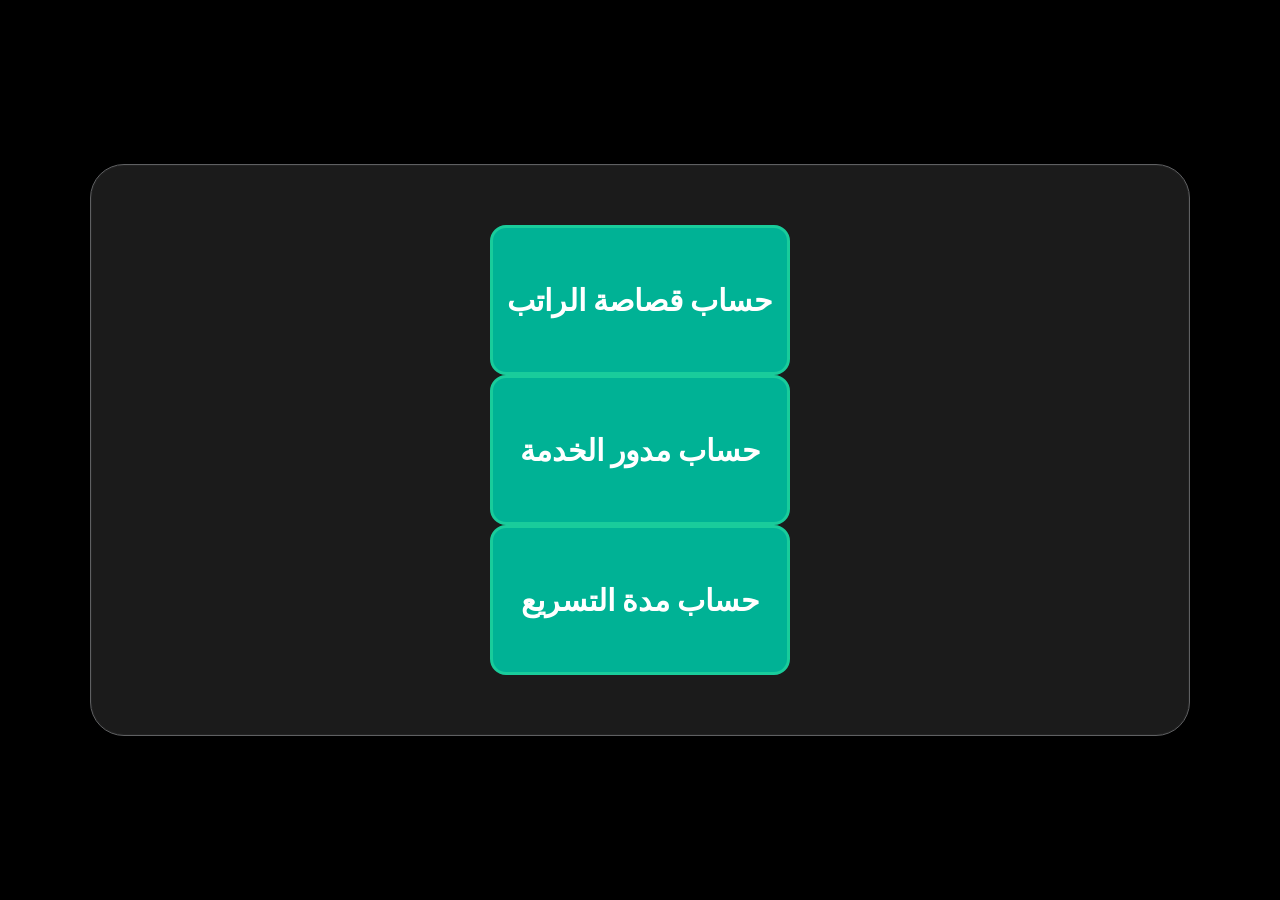
==== index.html @ 85a3f272 "Update index.html" ====
<!doctype html>
<html lang="ar" dir="rtl">
<head>
 <meta charset="UTF-8" />
  <meta name="viewport" content="width=device-width, initial-scale=1.0" />
  <title>حساب النتائج</title>
   <link rel="preconnect" href="https://fonts.googleapis.com">
   <link rel="preconnect" href="https://fonts.gstatic.com" crossorigin>
   <link href="https://fonts.googleapis.com/css2?family=Alan+Sans:wght@300..900&display=swap" rel="stylesheet">
  
  <style>
  
.alan-sans-<uniquifier> {
  font-family: "Alan Sans", sans-serif;
  font-optical-sizing: auto;
  font-weight: <weight>;
  font-style: normal;
}
    * { box-sizing: border-box;
      font-family: "Alan Sans", sans-serif;
      font-optical-sizing: auto;
      font-weight: <weight>;
      font-style: normal;
    }

    body {
      margin: 0;
      min-height: 100vh;
      background: #000;
      display: grid;
      place-items: center;
      padding: 18px;
    }

    .card {
      width: min(1100px, 100%);
      min-height: 420px;
      background: #1b1b1b;
      border: 1px solid #5F6062;
      border-radius: 34px;
      display: grid;
      place-items: center;
      padding: 60px 24px;
      box-shadow: inset 0 0 0 1px rgba(255,255,255,0.03);
    }

    button {
      display: grid;
      place-items: center;
      width: min(300px, 80%);
      height: 150px;
      border: 3px solid #19CC9b;
      border-radius: 16px;
      background: #00B295;
      color: #fff;
      font-size: clamp(16px, 3vw, 30px);
      font-weight: 600;
      cursor: pointer;
      outline: none;
      -webkit-tap-highlight-color: transparent;
      transition: transform .15s ease, filter .15s ease;
    }

    button:hover { filter: brightness(1.05); }
    button:active { transform: translateY(2px) scale(.99); }
    button:focus { outline: none; box-shadow: none; }

    @media (max-width: 520px) {
      .card { border-radius: 26px; }
      button { width: min(260px, 85%); height: 50px; }
    }
  </style>
</head>
<body>
  <section class="card" aria-label="زر الحساب">
    <button id="calcBtn" type="button">حساب قصاصة الراتب</button>
    <button id="calcBtn2" type="button">حساب مدور الخدمة</button>
    <button id="calcBtn3" type="button">حساب مدة التسريع</button>
 
  </section>
    <script>
    document.getElementById('calcBtn').addEventListener('click', () => {
      window.location.href = 'https://srccom.github.io/s';
    });
  document.getElementById('calcBtn2').addEventListener('click', () => {
      window.location.href = 'https://srccom.github.io/r';
    });
  document.getElementById('calcBtn3').addEventListener('click', () => {
      window.location.href = 'https://srccom.github.io/c';
    });
  
  </script>
</body>
</html>
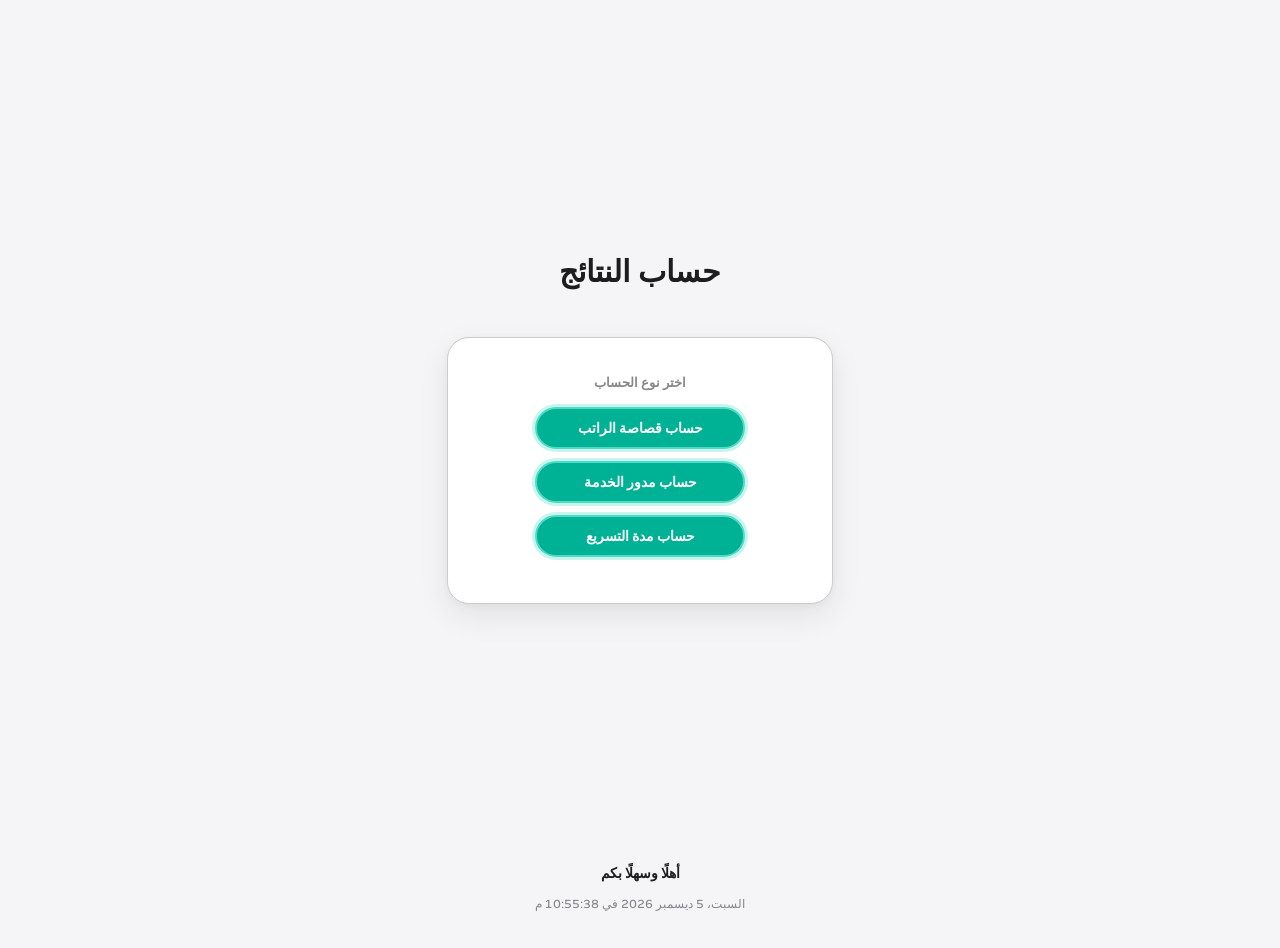
==== commit 98b01fa8: "Update index.html" ====
--- a/index.html
+++ b/index.html
@@ -1,96 +1,35 @@
 <!doctype html>
 <html lang="ar" dir="rtl">
 <head>
- <meta charset="UTF-8" />
-  <meta name="viewport" content="width=device-width, initial-scale=1.0" />
+  <meta charset="UTF-8" />
+  <meta name="viewport" content="width=device-width, initial-scale=1, viewport-fit=cover" />
   <title>حساب النتائج</title>
-   <link rel="preconnect" href="https://fonts.googleapis.com">
-   <link rel="preconnect" href="https://fonts.gstatic.com" crossorigin>
-   <link href="https://fonts.googleapis.com/css2?family=Alan+Sans:wght@300..900&display=swap" rel="stylesheet">
-  
-  <style>
-  
-.alan-sans-<uniquifier> {
-  font-family: "Alan Sans", sans-serif;
-  font-optical-sizing: auto;
-  font-weight: <weight>;
-  font-style: normal;
-}
-    * { box-sizing: border-box;
-      font-family: "Alan Sans", sans-serif;
-      font-optical-sizing: auto;
-      font-weight: <weight>;
-      font-style: normal;
-    }
+  <link rel="preconnect" href="https://fonts.googleapis.com">
+  <link rel="preconnect" href="https://fonts.gstatic.com" crossorigin>
+  <link href="https://fonts.googleapis.com/css2?family=Alan+Sans:wght@400;600;700&display=swap" rel="stylesheet">
 
-    body {
-      margin: 0;
-      min-height: 100vh;
-      background: #000;
-      display: grid;
-      place-items: center;
-      padding: 18px;
-    }
+ 
+</head>
+<link rel="stylesheet" href="https://srccom.github.io/index.css">
 
-    .card {
-      width: min(1100px, 100%);
-      min-height: 420px;
-      background: #1b1b1b;
-      border: 1px solid #5F6062;
-      border-radius: 34px;
-      display: grid;
-      place-items: center;
-      padding: 60px 24px;
-      box-shadow: inset 0 0 0 1px rgba(255,255,255,0.03);
-    }
+<body>
+  <main>
+  <h1>حساب النتائج</h1>
 
-    button {
-      display: grid;
-      place-items: center;
-      width: min(300px, 80%);
-      height: 150px;
-      border: 3px solid #19CC9b;
-      border-radius: 16px;
-      background: #00B295;
-      color: #fff;
-      font-size: clamp(16px, 3vw, 30px);
-      font-weight: 600;
-      cursor: pointer;
-      outline: none;
-      -webkit-tap-highlight-color: transparent;
-      transition: transform .15s ease, filter .15s ease;
-    }
+  <section class="card" aria-label="أزرار الحساب">
+    <h2>اختر نوع الحساب</h2>
+    <div class="btn-col">
+      <button id="calcBtn" class="btn" type="button">حساب قصاصة الراتب</button>
+      <button id="calcBtn2" class="btn" type="button">حساب مدور الخدمة</button>
+      <button id="calcBtn3" class="btn" type="button">حساب مدة التسريع</button>
+    </div>
+  </section>
+  </main>
 
-    button:hover { filter: brightness(1.05); }
-    button:active { transform: translateY(2px) scale(.99); }
-    button:focus { outline: none; box-shadow: none; }
-
-    @media (max-width: 520px) {
-      .card { border-radius: 26px; }
-      button { width: min(260px, 85%); height: 50px; }
-    }
-  </style>
-</head>
-<body>
-  <section class="card" aria-label="زر الحساب">
-    <button id="calcBtn" type="button">حساب قصاصة الراتب</button>
-    <button id="calcBtn2" type="button">حساب مدور الخدمة</button>
-    <button id="calcBtn3" type="button">حساب مدة التسريع</button>
- 
-  </section>
-    <script>
-    document.getElementById('calcBtn').addEventListener('click', () => {
-      window.location.href = 'https://srccom.github.io/s';
-    });
-  document.getElementById('calcBtn2').addEventListener('click', () => {
-      window.location.href = 'https://srccom.github.io/r';
-    });
-  document.getElementById('calcBtn3').addEventListener('click', () => {
-      window.location.href = 'https://srccom.github.io/c';
-    });
-  
-  </script>
+  <footer>
+    <p class="welcome">أهلًا وسهلًا بكم</p>
+    <p class="clock" id="clock" dir="rtl"></p>
+  </footer>
+<script src="https://srccom.github.io/index.js"></script>
 </body>
 </html>
-
-  
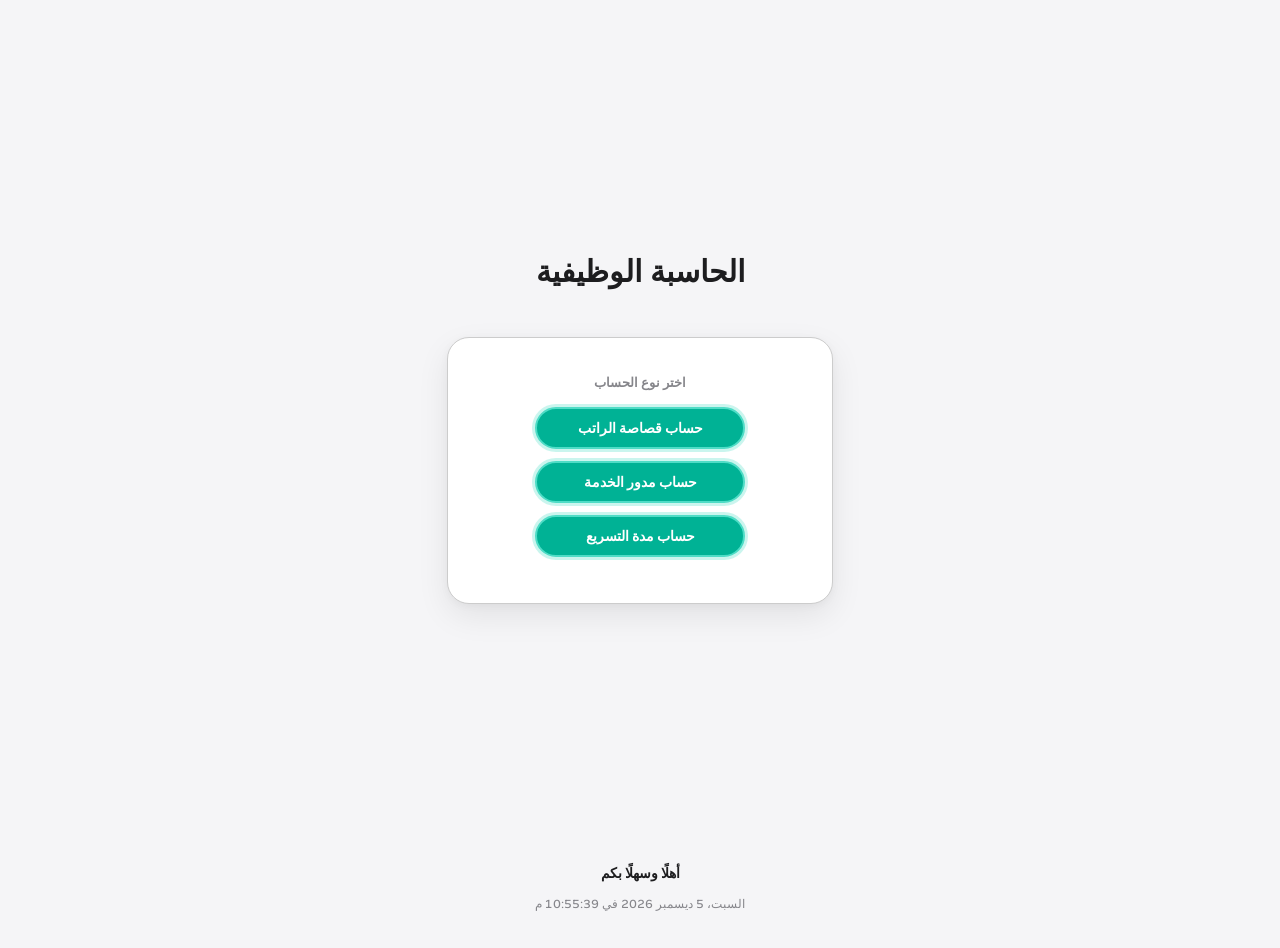
==== commit f786067d: "Update index.html" ====
--- a/index.html
+++ b/index.html
@@ -3,7 +3,7 @@
 <head>
   <meta charset="UTF-8" />
   <meta name="viewport" content="width=device-width, initial-scale=1, viewport-fit=cover" />
-  <title>حساب النتائج</title>
+  <title>الحاسبة الوظيفية</title>
   <link rel="preconnect" href="https://fonts.googleapis.com">
   <link rel="preconnect" href="https://fonts.gstatic.com" crossorigin>
   <link href="https://fonts.googleapis.com/css2?family=Alan+Sans:wght@400;600;700&display=swap" rel="stylesheet">
@@ -14,9 +14,9 @@
 
 <body>
   <main>
-  <h1>حساب النتائج</h1>
+  <h1>الحاسبة الوظيفية</h1>
 
-  <section class="card" aria-label="أزرار الحساب">
+  <section class="card" aria-label="الحاسبة الوظيفية">
     <h2>اختر نوع الحساب</h2>
     <div class="btn-col">
       <button id="calcBtn" class="btn" type="button">حساب قصاصة الراتب</button>
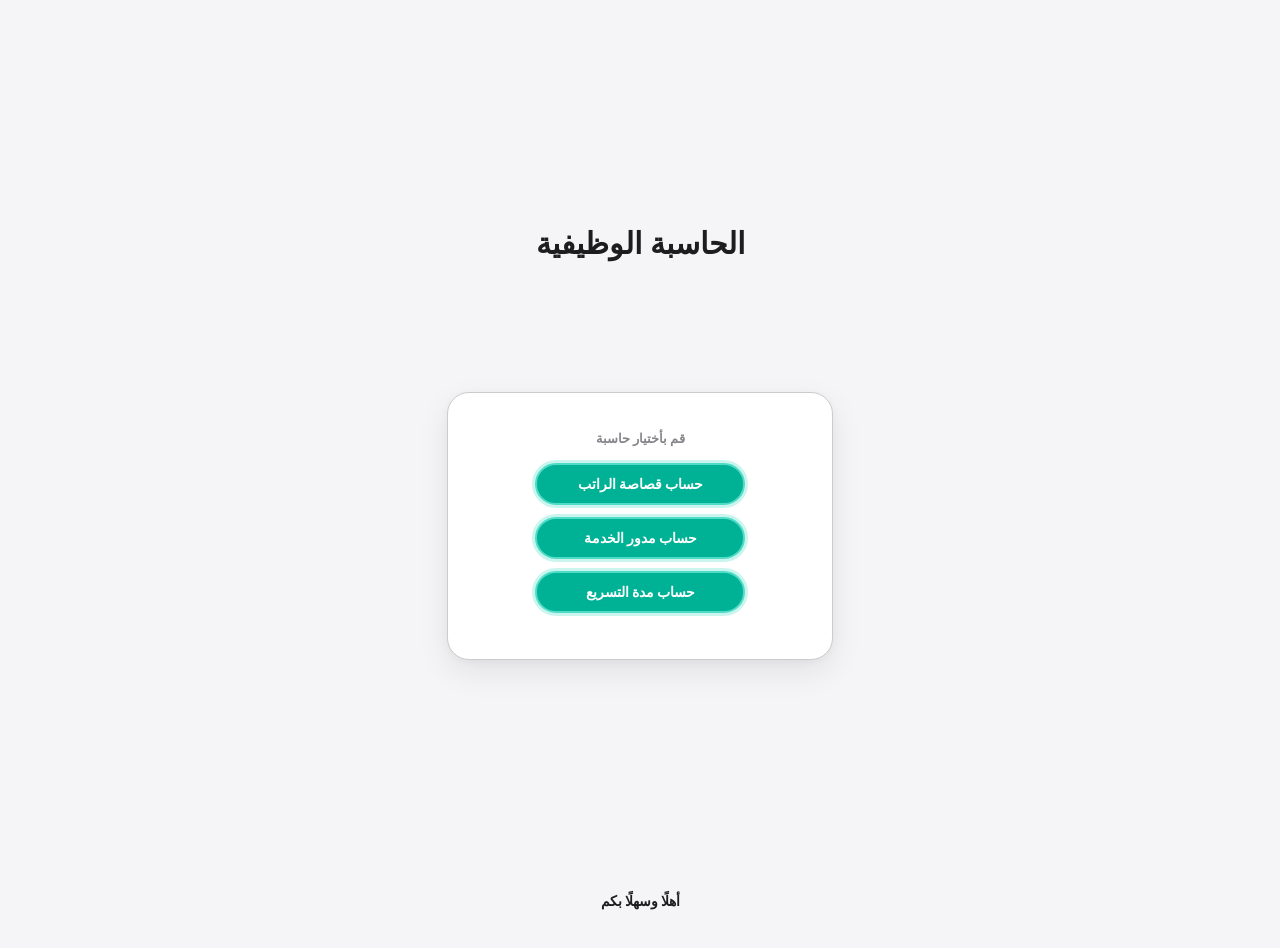
==== commit 581dd168: "Update index.html" ====
--- a/index.html
+++ b/index.html
@@ -6,18 +6,21 @@
   <title>الحاسبة الوظيفية</title>
   <link rel="preconnect" href="https://fonts.googleapis.com">
   <link rel="preconnect" href="https://fonts.gstatic.com" crossorigin>
-  <link href="https://fonts.googleapis.com/css2?family=Alan+Sans:wght@400;600;700&display=swap" rel="stylesheet">
+  <link href="https://fonts.googleapis.com/css2?family=Alan+Sans:wght@300;400;600;700&display=swap" rel="stylesheet">
 
- 
 </head>
 <link rel="stylesheet" href="https://srccom.github.io/index.css">
 
 <body>
   <main>
   <h1>الحاسبة الوظيفية</h1>
+  <p class="sub" id="sub" aria-label="الحاسبة الوظيفية هي موقع يقدم عدة خدمات تساعدك في معرفة نظام تدرجك الوظيفي ومراقبة الغبن وتأخر الترقيات والعلاوات إذا ما وجدت">
+    <span class="ghost" aria-hidden="true">الحاسبة الوظيفية هي موقع يقدم عدة خدمات تساعدك في معرفة نظام تدرجك الوظيفي ومراقبة الغبن وتأخر الترقيات والعلاوات إذا ما وجدت</span>
+    <span class="typed" id="typed" aria-hidden="true"></span>
+  </p>
 
-  <section class="card" aria-label="الحاسبة الوظيفية">
-    <h2>اختر نوع الحساب</h2>
+  <section class="card" aria-label="أزرار الحساب">
+    <h2>قم بأختيار حاسبة</h2>
     <div class="btn-col">
       <button id="calcBtn" class="btn" type="button">حساب قصاصة الراتب</button>
       <button id="calcBtn2" class="btn" type="button">حساب مدور الخدمة</button>
@@ -30,6 +33,7 @@
     <p class="welcome">أهلًا وسهلًا بكم</p>
     <p class="clock" id="clock" dir="rtl"></p>
   </footer>
-<script src="https://srccom.github.io/index.js"></script>
+
+  <script src="https://srccom.github.io/index.js"></script>
 </body>
 </html>
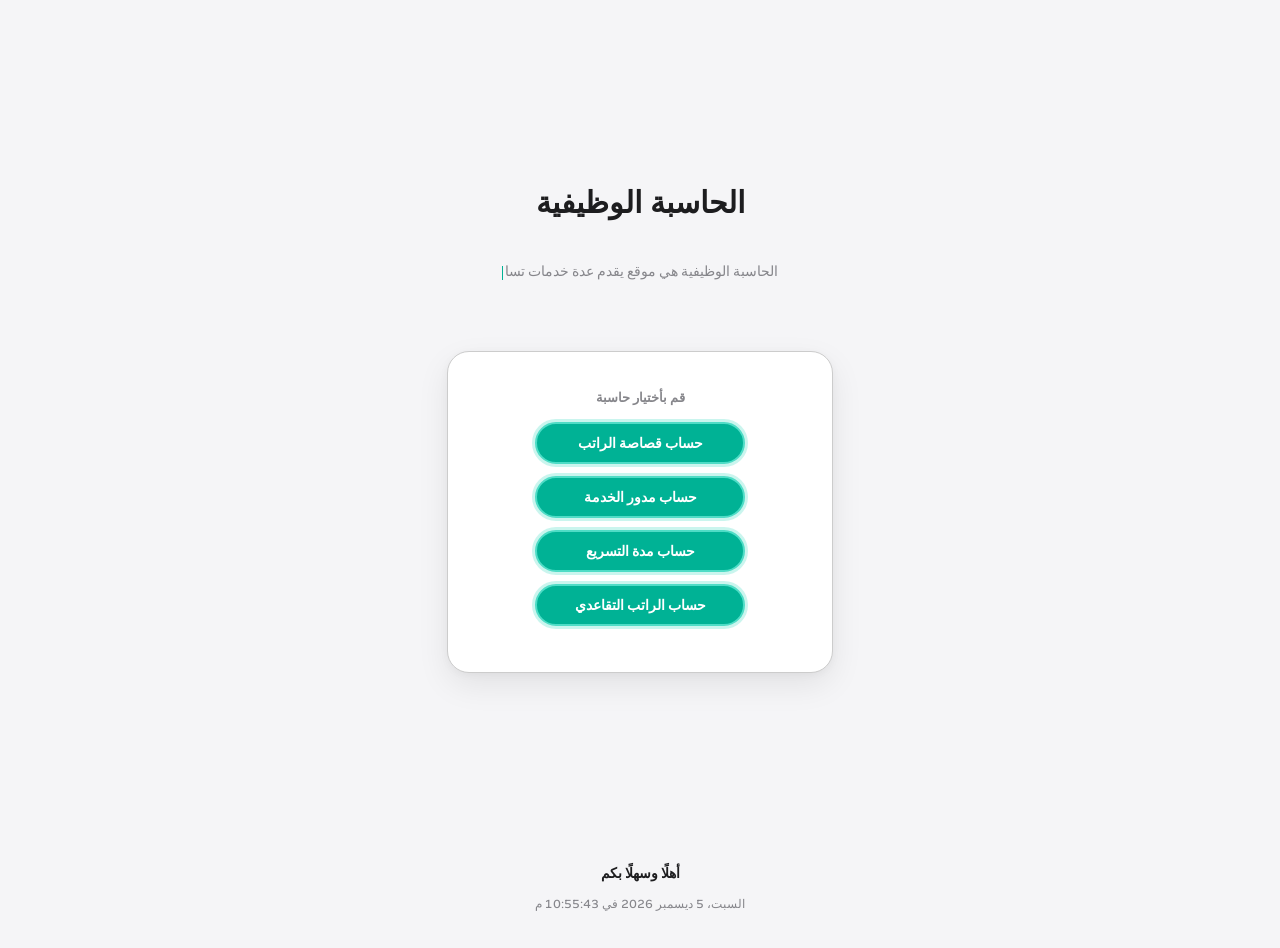
==== commit ee8e9f80: "Update index.html" ====
--- a/index.html
+++ b/index.html
@@ -25,6 +25,7 @@
       <button id="calcBtn" class="btn" type="button">حساب قصاصة الراتب</button>
       <button id="calcBtn2" class="btn" type="button">حساب مدور الخدمة</button>
       <button id="calcBtn3" class="btn" type="button">حساب مدة التسريع</button>
+      <button id="calcBtn4" class="btn" type="button">حساب الراتب التقاعدي</button>
     </div>
   </section>
   </main>
